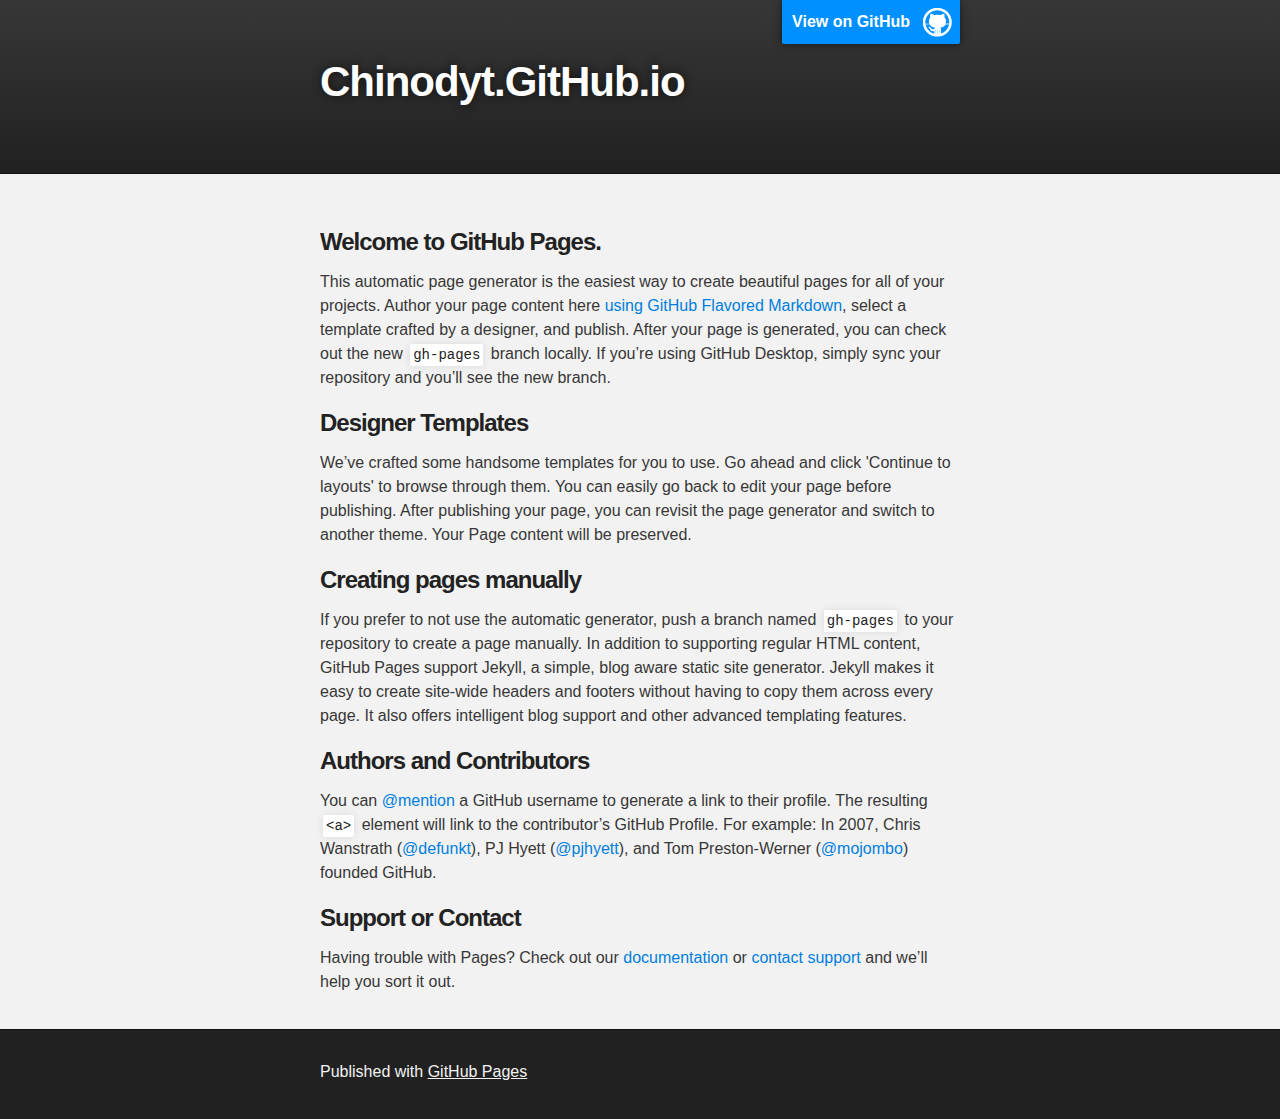
==== index.html @ 5b2690b3 "Replace master branch with page content via GitHub" ====
<!DOCTYPE html>
<html>

  <head>
    <meta charset='utf-8'>
    <meta http-equiv="X-UA-Compatible" content="chrome=1">
    <meta name="description" content="Chinodyt.GitHub.io : ">

    <link rel="stylesheet" type="text/css" media="screen" href="stylesheets/stylesheet.css">

    <title>Chinodyt.GitHub.io</title>
  </head>

  <body>

    <!-- HEADER -->
    <div id="header_wrap" class="outer">
        <header class="inner">
          <a id="forkme_banner" href="https://github.com/chinodyt">View on GitHub</a>

          <h1 id="project_title">Chinodyt.GitHub.io</h1>
          <h2 id="project_tagline"></h2>

        </header>
    </div>

    <!-- MAIN CONTENT -->
    <div id="main_content_wrap" class="outer">
      <section id="main_content" class="inner">
        <h3>
<a id="welcome-to-github-pages" class="anchor" href="#welcome-to-github-pages" aria-hidden="true"><span class="octicon octicon-link"></span></a>Welcome to GitHub Pages.</h3>

<p>This automatic page generator is the easiest way to create beautiful pages for all of your projects. Author your page content here <a href="https://guides.github.com/features/mastering-markdown/">using GitHub Flavored Markdown</a>, select a template crafted by a designer, and publish. After your page is generated, you can check out the new <code>gh-pages</code> branch locally. If you’re using GitHub Desktop, simply sync your repository and you’ll see the new branch.</p>

<h3>
<a id="designer-templates" class="anchor" href="#designer-templates" aria-hidden="true"><span class="octicon octicon-link"></span></a>Designer Templates</h3>

<p>We’ve crafted some handsome templates for you to use. Go ahead and click 'Continue to layouts' to browse through them. You can easily go back to edit your page before publishing. After publishing your page, you can revisit the page generator and switch to another theme. Your Page content will be preserved.</p>

<h3>
<a id="creating-pages-manually" class="anchor" href="#creating-pages-manually" aria-hidden="true"><span class="octicon octicon-link"></span></a>Creating pages manually</h3>

<p>If you prefer to not use the automatic generator, push a branch named <code>gh-pages</code> to your repository to create a page manually. In addition to supporting regular HTML content, GitHub Pages support Jekyll, a simple, blog aware static site generator. Jekyll makes it easy to create site-wide headers and footers without having to copy them across every page. It also offers intelligent blog support and other advanced templating features.</p>

<h3>
<a id="authors-and-contributors" class="anchor" href="#authors-and-contributors" aria-hidden="true"><span class="octicon octicon-link"></span></a>Authors and Contributors</h3>

<p>You can <a href="https://github.com/blog/821" class="user-mention">@mention</a> a GitHub username to generate a link to their profile. The resulting <code>&lt;a&gt;</code> element will link to the contributor’s GitHub Profile. For example: In 2007, Chris Wanstrath (<a href="https://github.com/defunkt" class="user-mention">@defunkt</a>), PJ Hyett (<a href="https://github.com/pjhyett" class="user-mention">@pjhyett</a>), and Tom Preston-Werner (<a href="https://github.com/mojombo" class="user-mention">@mojombo</a>) founded GitHub.</p>

<h3>
<a id="support-or-contact" class="anchor" href="#support-or-contact" aria-hidden="true"><span class="octicon octicon-link"></span></a>Support or Contact</h3>

<p>Having trouble with Pages? Check out our <a href="https://help.github.com/pages">documentation</a> or <a href="https://github.com/contact">contact support</a> and we’ll help you sort it out.</p>
      </section>
    </div>

    <!-- FOOTER  -->
    <div id="footer_wrap" class="outer">
      <footer class="inner">
        <p>Published with <a href="https://pages.github.com">GitHub Pages</a></p>
      </footer>
    </div>

    

  </body>
</html>
---- stylesheets/stylesheet.css ----
/*******************************************************************************
Slate Theme for GitHub Pages
by Jason Costello, @jsncostello
*******************************************************************************/

@import url(github-light.css);

/*******************************************************************************
MeyerWeb Reset
*******************************************************************************/

html, body, div, span, applet, object, iframe,
h1, h2, h3, h4, h5, h6, p, blockquote, pre,
a, abbr, acronym, address, big, cite, code,
del, dfn, em, img, ins, kbd, q, s, samp,
small, strike, strong, sub, sup, tt, var,
b, u, i, center,
dl, dt, dd, ol, ul, li,
fieldset, form, label, legend,
table, caption, tbody, tfoot, thead, tr, th, td,
article, aside, canvas, details, embed,
figure, figcaption, footer, header, hgroup,
menu, nav, output, ruby, section, summary,
time, mark, audio, video {
  margin: 0;
  padding: 0;
  border: 0;
  font: inherit;
  vertical-align: baseline;
}

/* HTML5 display-role reset for older browsers */
article, aside, details, figcaption, figure,
footer, header, hgroup, menu, nav, section {
  display: block;
}

ol, ul {
  list-style: none;
}

table {
  border-collapse: collapse;
  border-spacing: 0;
}

/*******************************************************************************
Theme Styles
*******************************************************************************/

body {
  box-sizing: border-box;
  color:#373737;
  background: #212121;
  font-size: 16px;
  font-family: 'Myriad Pro', Calibri, Helvetica, Arial, sans-serif;
  line-height: 1.5;
  -webkit-font-smoothing: antialiased;
}

h1, h2, h3, h4, h5, h6 {
  margin: 10px 0;
  font-weight: 700;
  color:#222222;
  font-family: 'Lucida Grande', 'Calibri', Helvetica, Arial, sans-serif;
  letter-spacing: -1px;
}

h1 {
  font-size: 36px;
  font-weight: 700;
}

h2 {
  padding-bottom: 10px;
  font-size: 32px;
  background: url('../images/bg_hr.png') repeat-x bottom;
}

h3 {
  font-size: 24px;
}

h4 {
  font-size: 21px;
}

h5 {
  font-size: 18px;
}

h6 {
  font-size: 16px;
}

p {
  margin: 10px 0 15px 0;
}

footer p {
  color: #f2f2f2;
}

a {
  text-decoration: none;
  color: #007edf;
  text-shadow: none;

  transition: color 0.5s ease;
  transition: text-shadow 0.5s ease;
  -webkit-transition: color 0.5s ease;
  -webkit-transition: text-shadow 0.5s ease;
  -moz-transition: color 0.5s ease;
  -moz-transition: text-shadow 0.5s ease;
  -o-transition: color 0.5s ease;
  -o-transition: text-shadow 0.5s ease;
  -ms-transition: color 0.5s ease;
  -ms-transition: text-shadow 0.5s ease;
}

a:hover, a:focus {text-decoration: underline;}

footer a {
  color: #F2F2F2;
  text-decoration: underline;
}

em {
  font-style: italic;
}

strong {
  font-weight: bold;
}

img {
  position: relative;
  margin: 0 auto;
  max-width: 739px;
  padding: 5px;
  margin: 10px 0 10px 0;
  border: 1px solid #ebebeb;

  box-shadow: 0 0 5px #ebebeb;
  -webkit-box-shadow: 0 0 5px #ebebeb;
  -moz-box-shadow: 0 0 5px #ebebeb;
  -o-box-shadow: 0 0 5px #ebebeb;
  -ms-box-shadow: 0 0 5px #ebebeb;
}

p img {
  display: inline;
  margin: 0;
  padding: 0;
  vertical-align: middle;
  text-align: center;
  border: none;
}

pre, code {
  width: 100%;
  color: #222;
  background-color: #fff;

  font-family: Monaco, "Bitstream Vera Sans Mono", "Lucida Console", Terminal, monospace;
  font-size: 14px;

  border-radius: 2px;
  -moz-border-radius: 2px;
  -webkit-border-radius: 2px;
}

pre {
  width: 100%;
  padding: 10px;
  box-shadow: 0 0 10px rgba(0,0,0,.1);
  overflow: auto;
}

code {
  padding: 3px;
  margin: 0 3px;
  box-shadow: 0 0 10px rgba(0,0,0,.1);
}

pre code {
  display: block;
  box-shadow: none;
}

blockquote {
  color: #666;
  margin-bottom: 20px;
  padding: 0 0 0 20px;
  border-left: 3px solid #bbb;
}


ul, ol, dl {
  margin-bottom: 15px
}

ul {
  list-style-position: inside;
  list-style: disc;
  padding-left: 20px;
}

ol {
  list-style-position: inside;
  list-style: decimal;
  padding-left: 20px;
}

dl dt {
  font-weight: bold;
}

dl dd {
  padding-left: 20px;
  font-style: italic;
}

dl p {
  padding-left: 20px;
  font-style: italic;
}

hr {
  height: 1px;
  margin-bottom: 5px;
  border: none;
  background: url('../images/bg_hr.png') repeat-x center;
}

table {
  border: 1px solid #373737;
  margin-bottom: 20px;
  text-align: left;
 }

th {
  font-family: 'Lucida Grande', 'Helvetica Neue', Helvetica, Arial, sans-serif;
  padding: 10px;
  background: #373737;
  color: #fff;
 }

td {
  padding: 10px;
  border: 1px solid #373737;
 }

form {
  background: #f2f2f2;
  padding: 20px;
}

/*******************************************************************************
Full-Width Styles
*******************************************************************************/

.outer {
  width: 100%;
}

.inner {
  position: relative;
  max-width: 640px;
  padding: 20px 10px;
  margin: 0 auto;
}

#forkme_banner {
  display: block;
  position: absolute;
  top:0;
  right: 10px;
  z-index: 10;
  padding: 10px 50px 10px 10px;
  color: #fff;
  background: url('../images/blacktocat.png') #0090ff no-repeat 95% 50%;
  font-weight: 700;
  box-shadow: 0 0 10px rgba(0,0,0,.5);
  border-bottom-left-radius: 2px;
  border-bottom-right-radius: 2px;
}

#header_wrap {
  background: #212121;
  background: -moz-linear-gradient(top, #373737, #212121);
  background: -webkit-linear-gradient(top, #373737, #212121);
  background: -ms-linear-gradient(top, #373737, #212121);
  background: -o-linear-gradient(top, #373737, #212121);
  background: linear-gradient(top, #373737, #212121);
}

#header_wrap .inner {
  padding: 50px 10px 30px 10px;
}

#project_title {
  margin: 0;
  color: #fff;
  font-size: 42px;
  font-weight: 700;
  text-shadow: #111 0px 0px 10px;
}

#project_tagline {
  color: #fff;
  font-size: 24px;
  font-weight: 300;
  background: none;
  text-shadow: #111 0px 0px 10px;
}

#downloads {
  position: absolute;
  width: 210px;
  z-index: 10;
  bottom: -40px;
  right: 0;
  height: 70px;
  background: url('../images/icon_download.png') no-repeat 0% 90%;
}

.zip_download_link {
  display: block;
  float: right;
  width: 90px;
  height:70px;
  text-indent: -5000px;
  overflow: hidden;
  background: url(../images/sprite_download.png) no-repeat bottom left;
}

.tar_download_link {
  display: block;
  float: right;
  width: 90px;
  height:70px;
  text-indent: -5000px;
  overflow: hidden;
  background: url(../images/sprite_download.png) no-repeat bottom right;
  margin-left: 10px;
}

.zip_download_link:hover {
  background: url(../images/sprite_download.png) no-repeat top left;
}

.tar_download_link:hover {
  background: url(../images/sprite_download.png) no-repeat top right;
}

#main_content_wrap {
  background: #f2f2f2;
  border-top: 1px solid #111;
  border-bottom: 1px solid #111;
}

#main_content {
  padding-top: 40px;
}

#footer_wrap {
  background: #212121;
}



/*******************************************************************************
Small Device Styles
*******************************************************************************/

@media screen and (max-width: 480px) {
  body {
    font-size:14px;
  }

  #downloads {
    display: none;
  }

  .inner {
    min-width: 320px;
    max-width: 480px;
  }

  #project_title {
  font-size: 32px;
  }

  h1 {
    font-size: 28px;
  }

  h2 {
    font-size: 24px;
  }

  h3 {
    font-size: 21px;
  }

  h4 {
    font-size: 18px;
  }

  h5 {
    font-size: 14px;
  }

  h6 {
    font-size: 12px;
  }

  code, pre {
    min-width: 320px;
    max-width: 480px;
    font-size: 11px;
  }

}
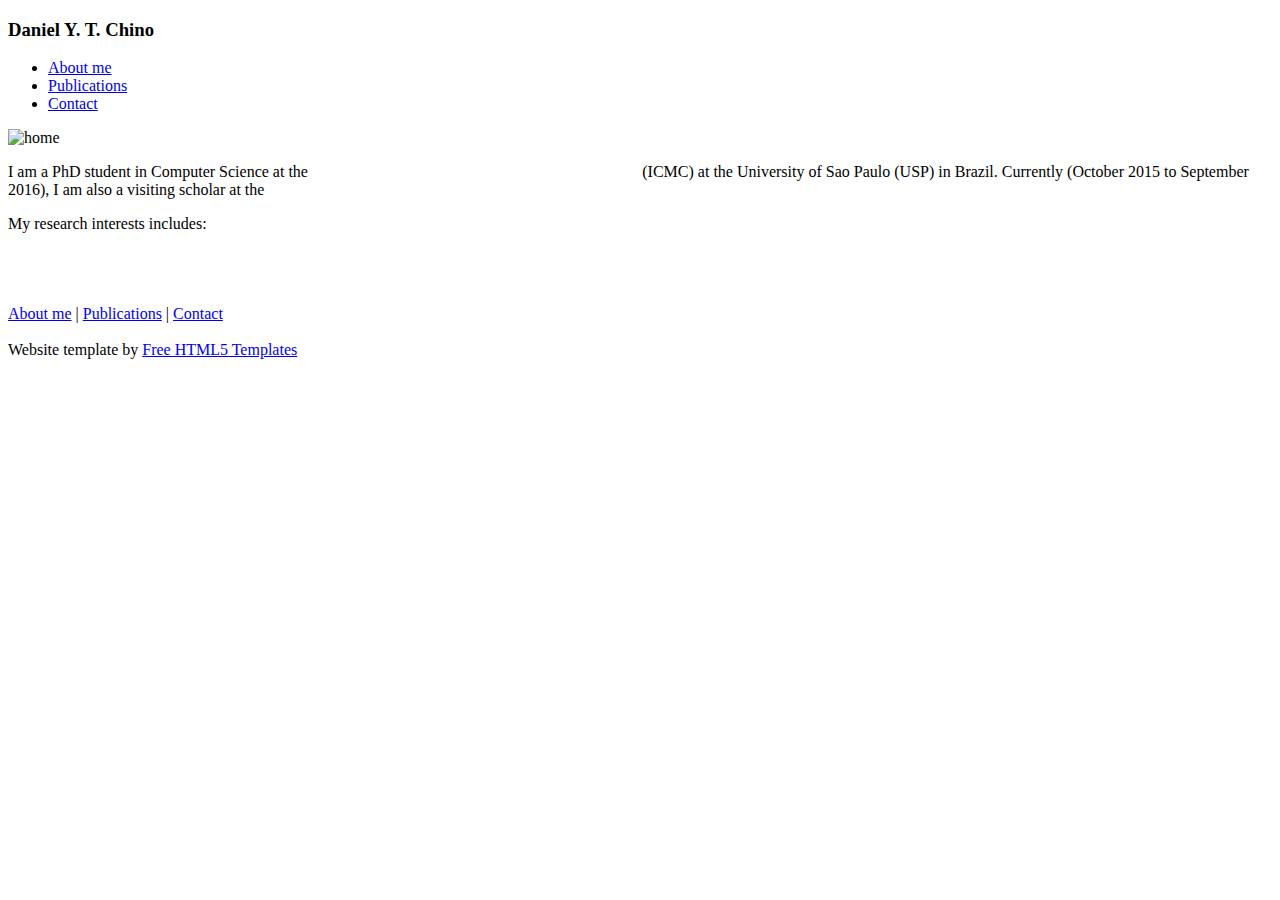
==== commit 239eccb8: "Update index.html" ====
--- a/index.html
+++ b/index.html
@@ -1,67 +1,69 @@
-<!DOCTYPE html>
+<!DOCTYPE html> 
 <html>
 
-  <head>
-    <meta charset='utf-8'>
-    <meta http-equiv="X-UA-Compatible" content="chrome=1">
-    <meta name="description" content="Chinodyt.GitHub.io : ">
+<head>
+	<title>Daniel Y. T. Chino</title>
+	<!--
+	<meta name="description" content="My personal website" />
+	<meta name="keywords" content="website keywords, website keywords" />
+-->
+<meta http-equiv="content-type" content="text/html; charset=windows-1252" />
+<link rel="stylesheet" type="text/css" href="css/style.css" />
+<!-- modernizr enables HTML5 elements and feature detects -->
+<script type="text/javascript" src="js/modernizr-1.5.min.js"></script>
+</head>
 
-    <link rel="stylesheet" type="text/css" media="screen" href="stylesheets/stylesheet.css">
+<body>
+	<div id="main">
+		<header>
+			<div id="banner">
+				<div id="welcome">
+					<h3>Daniel Y. T. Chino</h3>
+				</div><!--close welcome-->
+			</div><!--close banner-->
+		</header>
 
-    <title>Chinodyt.GitHub.io</title>
-  </head>
+		<nav>
+			<div id="menubar">
+				<ul id="nav">
+					<li class="current"><a href="index.html">About me</a></li>
+					<li><a href="publications.html">Publications</a></li>
+					<li><a href="contact.html">Contact</a></li>
+				</ul>
+			</div><!--close menubar-->	
+		</nav>	
 
-  <body>
+		<div id="site_content">
+			<!--<div class="slideshow">
+				<ul class="slideshow">
+				<li class="show"><img width="900" height="250" src="images/home.jpg" alt="&quot;Enter your caption here&quot;" /></li>
+				<li><img width="900" height="250" src="images/home_2.jpg" alt="&quot;Enter your caption here&quot;" /></li>
+				</ul> 
+			</div>	
+		-->
+		<div id="content">
+			<div class="content_item">
+				<img src="images/home.jpg" style="width: 50%; height: 50%" alt="home"/>
+				<p>I am a PhD student in Computer Science at the <a href="http://www.icmc.usp.br/" style="color: rgb(255,255,255)"><b>Institute of Mathematics and Computer Science</b></a> (ICMC) at the University of Sao Paulo (USP) in Brazil. Currently (October 2015 to September 2016), I am also a visiting scholar at the <a href="http://db.cs.cmu.edu/" style="color: rgb(255,255,255)"><b>Computer Science department at Carnegie Mellon University</b>.</a></p>
 
-    <!-- HEADER -->
-    <div id="header_wrap" class="outer">
-        <header class="inner">
-          <a id="forkme_banner" href="https://github.com/chinodyt">View on GitHub</a>
+				My research interests includes:
+				<li style="color: rgb(255,255,255)">Data mining</li>
+				<li style="color: rgb(255,255,255)">Information retrieval</li>
+				<li style="color: rgb(255,255,255)">Image processing</li>
+				<li style="color: rgb(255,255,255)">Time series analysis</li>
+			</div><!--close content_item-->
+		</div><!--close content-->   
+	</div><!--close site_content-->  	
+</div><!--close main-->
 
-          <h1 id="project_title">Chinodyt.GitHub.io</h1>
-          <h2 id="project_tagline"></h2>
+<footer>
+	<a href="index.html">About me</a> | <a href="publications.html">Publications</a> | <a href="contact.html">Contact</a><br/><br/>
+	Website template by <a href="http://www.freehtml5templates.co.uk">Free HTML5 Templates</a>
+</footer>
 
-        </header>
-    </div>
+<!-- javascript at the bottom for fast page loading -->
+<script type="text/javascript" src="js/jquery.js"></script>
+<script type="text/javascript" src="js/image_slide.js"></script>
 
-    <!-- MAIN CONTENT -->
-    <div id="main_content_wrap" class="outer">
-      <section id="main_content" class="inner">
-        <h3>
-<a id="welcome-to-github-pages" class="anchor" href="#welcome-to-github-pages" aria-hidden="true"><span class="octicon octicon-link"></span></a>Welcome to GitHub Pages.</h3>
-
-<p>This automatic page generator is the easiest way to create beautiful pages for all of your projects. Author your page content here <a href="https://guides.github.com/features/mastering-markdown/">using GitHub Flavored Markdown</a>, select a template crafted by a designer, and publish. After your page is generated, you can check out the new <code>gh-pages</code> branch locally. If you’re using GitHub Desktop, simply sync your repository and you’ll see the new branch.</p>
-
-<h3>
-<a id="designer-templates" class="anchor" href="#designer-templates" aria-hidden="true"><span class="octicon octicon-link"></span></a>Designer Templates</h3>
-
-<p>We’ve crafted some handsome templates for you to use. Go ahead and click 'Continue to layouts' to browse through them. You can easily go back to edit your page before publishing. After publishing your page, you can revisit the page generator and switch to another theme. Your Page content will be preserved.</p>
-
-<h3>
-<a id="creating-pages-manually" class="anchor" href="#creating-pages-manually" aria-hidden="true"><span class="octicon octicon-link"></span></a>Creating pages manually</h3>
-
-<p>If you prefer to not use the automatic generator, push a branch named <code>gh-pages</code> to your repository to create a page manually. In addition to supporting regular HTML content, GitHub Pages support Jekyll, a simple, blog aware static site generator. Jekyll makes it easy to create site-wide headers and footers without having to copy them across every page. It also offers intelligent blog support and other advanced templating features.</p>
-
-<h3>
-<a id="authors-and-contributors" class="anchor" href="#authors-and-contributors" aria-hidden="true"><span class="octicon octicon-link"></span></a>Authors and Contributors</h3>
-
-<p>You can <a href="https://github.com/blog/821" class="user-mention">@mention</a> a GitHub username to generate a link to their profile. The resulting <code>&lt;a&gt;</code> element will link to the contributor’s GitHub Profile. For example: In 2007, Chris Wanstrath (<a href="https://github.com/defunkt" class="user-mention">@defunkt</a>), PJ Hyett (<a href="https://github.com/pjhyett" class="user-mention">@pjhyett</a>), and Tom Preston-Werner (<a href="https://github.com/mojombo" class="user-mention">@mojombo</a>) founded GitHub.</p>
-
-<h3>
-<a id="support-or-contact" class="anchor" href="#support-or-contact" aria-hidden="true"><span class="octicon octicon-link"></span></a>Support or Contact</h3>
-
-<p>Having trouble with Pages? Check out our <a href="https://help.github.com/pages">documentation</a> or <a href="https://github.com/contact">contact support</a> and we’ll help you sort it out.</p>
-      </section>
-    </div>
-
-    <!-- FOOTER  -->
-    <div id="footer_wrap" class="outer">
-      <footer class="inner">
-        <p>Published with <a href="https://pages.github.com">GitHub Pages</a></p>
-      </footer>
-    </div>
-
-    
-
-  </body>
+</body>
 </html>
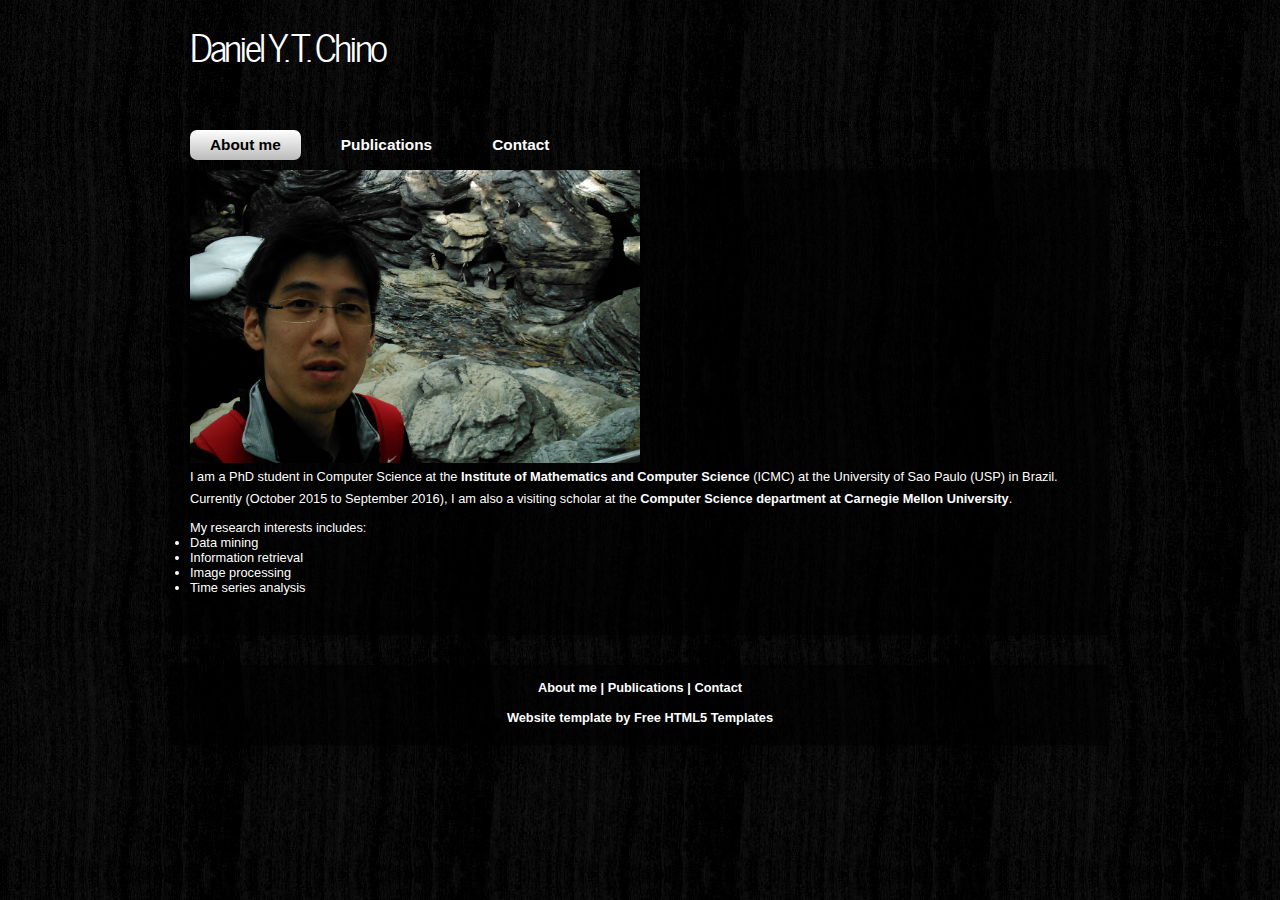
==== commit 07601a06: "Changed the whole site." ====
--- a/index.html
+++ b/index.html
@@ -1,69 +1,69 @@
-<!DOCTYPE html> 
-<html>
-
-<head>
-	<title>Daniel Y. T. Chino</title>
-	<!--
-	<meta name="description" content="My personal website" />
-	<meta name="keywords" content="website keywords, website keywords" />
--->
-<meta http-equiv="content-type" content="text/html; charset=windows-1252" />
-<link rel="stylesheet" type="text/css" href="css/style.css" />
-<!-- modernizr enables HTML5 elements and feature detects -->
-<script type="text/javascript" src="js/modernizr-1.5.min.js"></script>
-</head>
-
-<body>
-	<div id="main">
-		<header>
-			<div id="banner">
-				<div id="welcome">
-					<h3>Daniel Y. T. Chino</h3>
-				</div><!--close welcome-->
-			</div><!--close banner-->
-		</header>
-
-		<nav>
-			<div id="menubar">
-				<ul id="nav">
-					<li class="current"><a href="index.html">About me</a></li>
-					<li><a href="publications.html">Publications</a></li>
-					<li><a href="contact.html">Contact</a></li>
-				</ul>
-			</div><!--close menubar-->	
-		</nav>	
-
-		<div id="site_content">
-			<!--<div class="slideshow">
-				<ul class="slideshow">
-				<li class="show"><img width="900" height="250" src="images/home.jpg" alt="&quot;Enter your caption here&quot;" /></li>
-				<li><img width="900" height="250" src="images/home_2.jpg" alt="&quot;Enter your caption here&quot;" /></li>
-				</ul> 
-			</div>	
-		-->
-		<div id="content">
-			<div class="content_item">
-				<img src="images/home.jpg" style="width: 50%; height: 50%" alt="home"/>
-				<p>I am a PhD student in Computer Science at the <a href="http://www.icmc.usp.br/" style="color: rgb(255,255,255)"><b>Institute of Mathematics and Computer Science</b></a> (ICMC) at the University of Sao Paulo (USP) in Brazil. Currently (October 2015 to September 2016), I am also a visiting scholar at the <a href="http://db.cs.cmu.edu/" style="color: rgb(255,255,255)"><b>Computer Science department at Carnegie Mellon University</b>.</a></p>
-
-				My research interests includes:
-				<li style="color: rgb(255,255,255)">Data mining</li>
-				<li style="color: rgb(255,255,255)">Information retrieval</li>
-				<li style="color: rgb(255,255,255)">Image processing</li>
-				<li style="color: rgb(255,255,255)">Time series analysis</li>
-			</div><!--close content_item-->
-		</div><!--close content-->   
-	</div><!--close site_content-->  	
-</div><!--close main-->
-
-<footer>
-	<a href="index.html">About me</a> | <a href="publications.html">Publications</a> | <a href="contact.html">Contact</a><br/><br/>
-	Website template by <a href="http://www.freehtml5templates.co.uk">Free HTML5 Templates</a>
-</footer>
-
-<!-- javascript at the bottom for fast page loading -->
-<script type="text/javascript" src="js/jquery.js"></script>
-<script type="text/javascript" src="js/image_slide.js"></script>
-
-</body>
-</html>
+<!DOCTYPE html> 
+<html>
+
+<head>
+	<title>Daniel Y. T. Chino</title>
+	<!--
+	<meta name="description" content="My personal website" />
+	<meta name="keywords" content="website keywords, website keywords" />
+	-->
+	<meta http-equiv="content-type" content="text/html; charset=windows-1252" />
+	<link rel="stylesheet" type="text/css" href="css/style.css" />
+	<!-- modernizr enables HTML5 elements and feature detects -->
+	<script type="text/javascript" src="js/modernizr-1.5.min.js"></script>
+</head>
+
+<body>
+	<div id="main">
+		<header>
+			<div id="banner">
+				<div id="welcome">
+				<h3>Daniel Y. T. Chino</h3>
+				</div><!--close welcome-->
+			</div><!--close banner-->
+		</header>
+
+		<nav>
+			<div id="menubar">
+				<ul id="nav">
+				<li class="current"><a href="index.html">About me</a></li>
+				<li><a href="publications.html">Publications</a></li>
+				<li><a href="contact.html">Contact</a></li>
+				</ul>
+			</div><!--close menubar-->	
+		</nav>	
+
+		<div id="site_content">
+			<!--<div class="slideshow">
+				<ul class="slideshow">
+				<li class="show"><img width="900" height="250" src="images/home.jpg" alt="&quot;Enter your caption here&quot;" /></li>
+				<li><img width="900" height="250" src="images/home_2.jpg" alt="&quot;Enter your caption here&quot;" /></li>
+				</ul> 
+			</div>	
+			-->
+			<div id="content">
+				<div class="content_item">
+					<img src="images/home.jpg" style="width: 50%; height: 50%" alt="home"/>
+					<p>I am a PhD student in Computer Science at the <a href="http://www.icmc.usp.br/" style="color: rgb(255,255,255)"><b>Institute of Mathematics and Computer Science</b></a> (ICMC) at the University of Sao Paulo (USP) in Brazil. Currently (October 2015 to September 2016), I am also a visiting scholar at the <a href="http://db.cs.cmu.edu/" style="color: rgb(255,255,255)"><b>Computer Science department at Carnegie Mellon University</b>.</a></p>
+
+					My research interests includes:
+					<li style="color: rgb(255,255,255)">Data mining</li>
+					<li style="color: rgb(255,255,255)">Information retrieval</li>
+					<li style="color: rgb(255,255,255)">Image processing</li>
+					<li style="color: rgb(255,255,255)">Time series analysis</li>
+				</div><!--close content_item-->
+			</div><!--close content-->   
+		</div><!--close site_content-->  	
+	</div><!--close main-->
+
+	<footer>
+		<a href="index.html">About me</a> | <a href="publications.html">Publications</a> | <a href="contact.html">Contact</a><br/><br/>
+		Website template by <a href="http://www.freehtml5templates.co.uk">Free HTML5 Templates</a>
+	</footer>
+
+	<!-- javascript at the bottom for fast page loading -->
+	<script type="text/javascript" src="js/jquery.js"></script>
+	<script type="text/javascript" src="js/image_slide.js"></script>
+
+</body>
+</html>
--- a/css/style.css
+++ b/css/style.css
@@ -0,0 +1,351 @@
+@font-face { 
+  font-family: News Cycle; 
+    src: url('../fonts/NewsCycle-Regular.eot'); 
+    src: local("News Cycle"), url('../fonts/NewsCycle-Regular.ttf'); 
+} 
+
+html
+{ height: 100%;}
+
+*
+{ margin: 0;
+  padding: 0;}
+
+body
+{ font: normal 80% Arial, Helvetica, sans-serif;
+  color: #FFF;
+  text-shadow: 1px 1px #000;
+  background: transparent url(../images/background.jpg) repeat;}
+
+/* tell the browser to render HTML 5 elements as block */
+article, aside, figure, footer, header, hgroup, nav, section { 
+  display:block;
+}
+
+p
+{ padding: 0 0 10px 0;
+  line-height: 1.7em;}
+
+img
+{ border: 0;}
+
+h1, h2, h3, h4, h5, h6 
+{ font: normal 250% 'News Cycle', Arial, sans-serif;
+  color: #FFF;
+  letter-spacing: -1px;
+  margin: 0 0 10px 0;}
+
+h2
+{ font-size: 165%;}
+
+h3
+{ font-size: 130%;}
+
+h4, h5, h6
+{ margin: 0;
+  padding: 0 0 0px 0;
+  font-size: 150%;
+  line-height: 1.5em;}
+
+h5, h6
+{ font: normal 95% Arial, Helvetica, sans-serif;
+  padding-bottom: 15px;}
+  
+span
+{ color: #676767;
+  text-shadow: 1px 1px #FFF;}
+
+a, a:hover
+{ color: #000;
+  background: transparent;
+  outline: none;
+  text-decoration: none;}
+
+a:hover
+{ text-decoration: underline;}
+
+ul
+{ margin: 2px 0 22px 30px;
+  line-height: 1.7em;
+  font-style: normal;
+  font-size: 100%;}
+
+ol
+{ margin: 8px 0 22px 20px;}
+
+ol li
+{ margin: 0 0 11px 0;}
+
+#main, header, #banner, #menubar, #site_content, footer, #content_grey, nav
+{ margin-left: auto; 
+  margin-right: auto;}
+
+#main
+{ background: transparent;}
+  
+header
+{ height: 120px;}
+
+#banner
+{ width: 940px;
+  position: relative;
+  height: 50px;
+  padding: 15px 0 0 0;
+  background: transparent;}
+ 
+nav
+{ height: 50px;}  
+  
+#menubar
+{ width: 940px;
+  height: 50px;
+  text-align: center; 
+  margin: 0 auto;} 
+  
+#welcome
+{ width: 880px;
+  float: left;
+  height: 50px;
+  margin: 0 auto;
+  padding-left: 20px;
+  background: transparent;} 
+  
+#welcome_slogan
+{ width: 880px;
+  float: left;
+  height: 50px;
+  margin: 0 auto;
+  padding-left: 20px;
+  background: transparent;}   
+   
+#welcome H3
+{ font: normal 300% 'News Cycle', Arial, sans-serif;
+  letter-spacing: -3px;
+  text-shadow: 1px 1px #000;
+  color: #FFF;}
+
+#welcome_slogan H3
+{ font: normal 200% 'News Cycle', Arial, sans-serif;
+  letter-spacing: -2px;
+  text-shadow: 1px 1px #000;
+  color: #FFF;}  
+  
+ul#nav
+{ margin:0;}
+
+ul#nav li
+{ padding: 0 0 0 0px;
+  list-style: none;
+  margin: 2px 0 0 0;
+  display: inline;
+  background: transparent;}
+
+ul#nav li a
+{ float: left;
+  font: bold 120% Arial, Helvetica, sans-serif;
+  height: 24px;
+  margin: 10px 0 0 20px;
+  text-shadow: 0px -1px 0px #000;
+  padding: 6px 20px 0 20px;
+  background: transparent; 
+  border-radius: 7px 7px 7px 7px;
+  -moz-border-radius: 7px 7px 7px 7px;
+  -webkit-border: 7px 7px 7px 7px;
+  text-align: center;
+  color: #FFF;
+  text-decoration: none;} 
+  
+ul#nav li.current a, ul#nav li:hover a
+{ color: #000;
+  background: #CCC;
+  background: -moz-linear-gradient(#FFF, #BBB);
+  background: -o-linear-gradient(#FFF, #BBB);
+  background: -webkit-linear-gradient(#FFF, #BBB);  
+  text-shadow: none;}
+
+#site_content
+{ width: 940px;
+  overflow: hidden;
+  margin-bottom: 30px;
+  background: transparent url(../images/transparent.png) repeat;
+  border-radius: 0px 0px 7px 7px;
+  -moz-border-radius: 0px 0px 7px 7px;
+  -webkit-border: 0px 0px 7px 7px;
+  -webkit-box-shadow: rgba(0, 0, 0, 0.5) 0px 0px 5px;
+  -moz-box-shadow: rgba(0, 0, 0, 0.5) 0px 0px 5px;
+  box-shadow: rgba(0, 0, 0, 0.5) 0px 0px 5px;} 
+
+#content
+{ width: 900px;
+  margin: 0 0 20px 20px;
+  float: left;}
+
+.content_item
+{ width: 900px;
+  margin-bottom: 20px;}
+ 
+.content_imagetext
+{ width: 890px;
+  padding: 5px;
+  margin: 20px 0 0 0;
+  float: left;}
+ 
+.content_image
+{ float: left; 
+  width: 300px;
+  height: 150px;
+  margin: 0 20px 10px 0;
+  padding: 10px;
+  -moz-box-shadow:    inset 0 0 20px #ADADAD;
+  -webkit-box-shadow: inset 0 0 20px #ADADAD;
+  box-shadow:         inset 0 0 20px #ADADAD;}
+  
+.content_container
+{ width: 275px;
+  padding: 5px;
+  margin: 10px 10px 20px 0;
+  float: left;}
+  
+footer
+{ width: 940px;
+  height: 50px;
+  padding-top: 15px;
+  padding-bottom: 15px;
+  margin-bottom: 30px;  
+  font-weight: bold;
+  text-align: center; 
+  background: transparent url(../images/transparent.png) repeat;
+  border-radius: 7px 7px 7px 7px;
+  -moz-border-radius: 7px 7px 7px 7px;
+  -webkit-border: 7px 7px 7px 7px;
+  -webkit-box-shadow: rgba(0, 0, 0, 0.5) 0px 0px 5px;
+  -moz-box-shadow: rgba(0, 0, 0, 0.5) 0px 0px 5px;
+  box-shadow: rgba(0, 0, 0, 0.5) 0px 0px 5px;}
+
+footer a, footer a:hover
+{ text-decoration: none;
+  padding-bottom: 20px;
+  color: #FFF;
+  text-shadow: 1px 1px #000;}
+
+footer a:hover
+{ text-decoration: underline;}
+ 
+ .button_small
+{ font: normal 110% Arial, Helvetica, sans-serif;
+  width: 80px;
+  padding: 5px 2px 7px 2px;
+  background: #CCC;
+  background: -moz-linear-gradient(#FFF, #BBB);
+  background: -o-linear-gradient(#FFF, #BBB);
+  background: -webkit-linear-gradient(#FFF, #BBB); 
+  border-radius: 7px 7px 7px 7px;
+  -moz-border-radius: 7px 7px 7px 7px;
+  -webkit-border: 7px 7px 7px 7px;
+  -webkit-box-shadow: rgba(0, 0, 0, 0.5) 0px 0px 5px;
+  -moz-box-shadow: rgba(0, 0, 0, 0.5) 0px 0px 5px;
+  box-shadow: rgba(0, 0, 0, 0.5) 0px 0px 5px;}
+  
+.button_small a
+{ color: #000;
+  text-shadow: 1px 1px #FFF;
+  padding-left: 5px;}
+
+.form_settings
+{ margin: 15px 0 0 0;}
+
+.form_settings p
+{ padding: 0 0 4px 0;}
+
+.form_settings span
+{ float: left; 
+  width: 280px; 
+  text-align: left;
+  text-shadow: none;
+  color: #FFF;
+  text-shadow: 1px 1px #000;}
+  
+.form_settings input, .form_settings textarea
+{ padding: 2px; 
+  width: 299px; 
+  font: 100% arial; 
+  border: 1px solid #E5E5DB; 
+  background: #FFF; 
+  color: #47433F;}
+  
+.form_settings input[type="checkbox"]
+{ padding: 2px 0; 
+  width: 15px; 
+  font: 100% arial; 
+  border: 0; 
+  background: #FFF; 
+  color: #47433F;
+  margin: 28px 0;}
+
+.form_settings .submit
+{ font: 100% arial; 
+  border: none; 
+  width: 99px; 
+  margin: 0 0 0 206px; 
+  height: 26px;
+  padding: 2px 0 3px 0;
+  cursor: pointer; 
+  background: #CCC;
+  background: -moz-linear-gradient(#FFF, #BBB);
+  background: -o-linear-gradient(#FFF, #BBB);
+  background: -webkit-linear-gradient(#FFF, #BBB); 
+  color: #000;
+  text-shadow: 1px 1px #FFF;
+  border-radius: 7px 7px 7px 7px;
+  -moz-border-radius: 7px 7px 7px 7px;
+  -webkit-border: 7px 7px 7px 7px;}
+
+.slideshow
+{  width: 900px;
+  height: 250px;
+  margin-left: 20px;
+  -webkit-box-shadow: rgba(0, 0, 0, 0.5) 0px 0px 10px;
+  -moz-box-shadow: rgba(0, 0, 0, 0.5) 0px 0px 10px;
+  box-shadow: rgba(0, 0, 0, 0.5) 0px 0px 10px;}  
+  
+/* styling for the slideshow on the homepage */
+ul.slideshow {
+  list-style: none;
+  width: 900px;
+  height: 250px;
+  overflow: hidden;
+  position: relative;
+  margin: 20px 0 0 0;}
+  
+ul.slideshow li {
+  position: absolute;
+  margin: 0;
+  padding: 0;
+  left: 0;
+  right: 0;}
+ 
+ul.slideshow li.show {
+  z-index: 500;}
+ 
+ul img {
+  border: none;}
+ 
+#slideshow-caption {
+  width: 900px;
+  height: 38px;
+  position: absolute;
+  bottom: 0;
+  left: 0; 
+  z-index: 500;}
+ 
+#slideshow-caption .slideshow-caption-container {
+  padding: 10px 25px 10px 25px; 
+  background: transparent url(../images/transparent.png) repeat;  
+  z-index: 1000;}
+ 
+#slideshow-caption p {
+  padding: 0;
+  font: normal 130% arial, sans-serif;
+  color: #FFF;
+  text-shadow: 1px 1px #000;}
+ 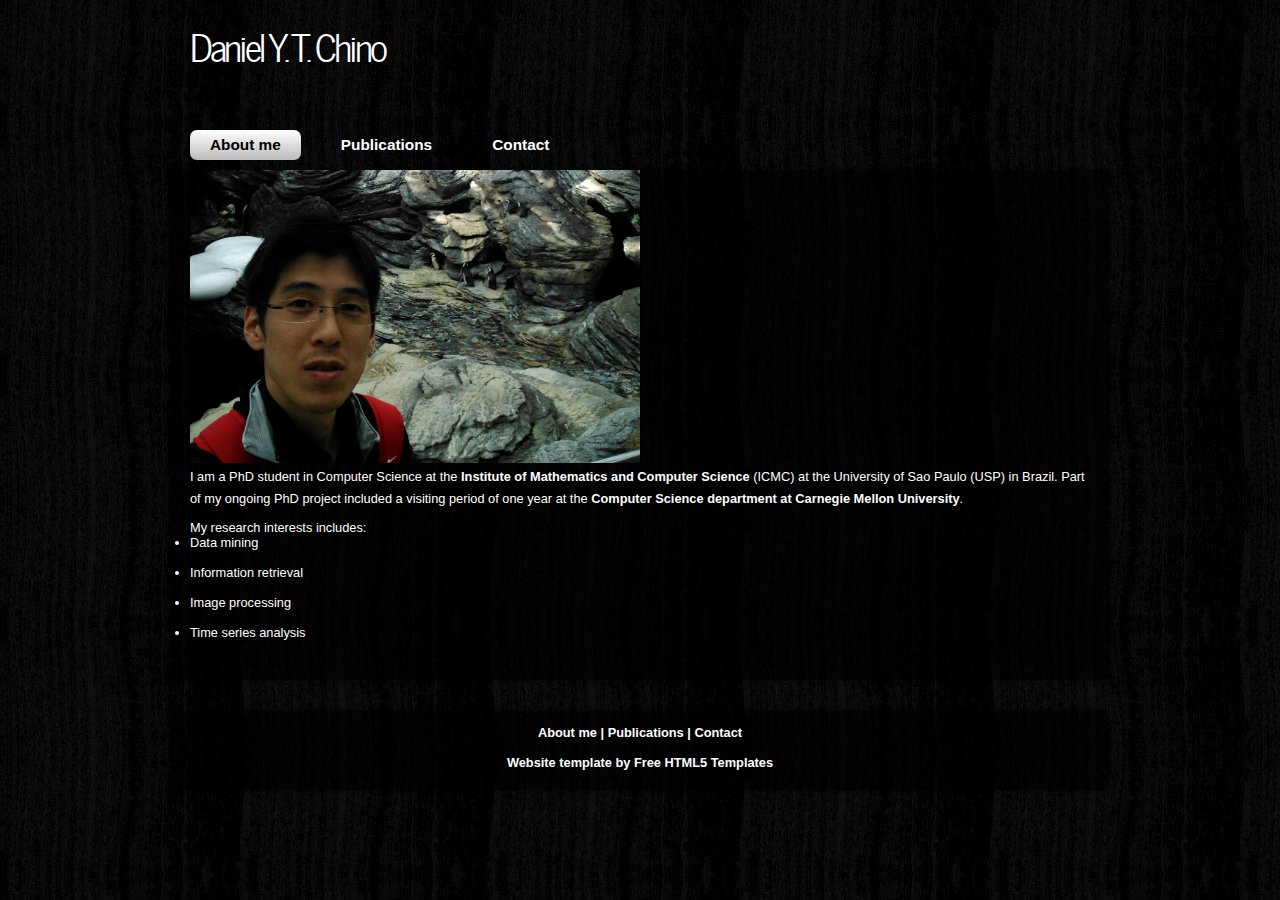
==== commit e36ada09: "Updated the about me." ====
--- a/index.html
+++ b/index.html
@@ -44,7 +44,8 @@
 			<div id="content">
 				<div class="content_item">
 					<img src="images/home.jpg" style="width: 50%; height: 50%" alt="home"/>
-					<p>I am a PhD student in Computer Science at the <a href="http://www.icmc.usp.br/" style="color: rgb(255,255,255)"><b>Institute of Mathematics and Computer Science</b></a> (ICMC) at the University of Sao Paulo (USP) in Brazil. Currently (October 2015 to September 2016), I am also a visiting scholar at the <a href="http://db.cs.cmu.edu/" style="color: rgb(255,255,255)"><b>Computer Science department at Carnegie Mellon University</b>.</a></p>
+					<p>I am a PhD student in Computer Science at the <a href="http://www.icmc.usp.br/" style="color: rgb(255,255,255)"><b>Institute of Mathematics and Computer Science</b></a> (ICMC) at the University of Sao Paulo (USP) in Brazil. 
+					Part of my ongoing PhD project included a visiting period of one year at the <a href="http://db.cs.cmu.edu/" style="color: rgb(255,255,255)"><b>Computer Science department at Carnegie Mellon University</b>.</a></p>
 
 					My research interests includes:
 					<li style="color: rgb(255,255,255)">Data mining</li>
--- a/css/style.css
+++ b/css/style.css
@@ -75,6 +75,10 @@
 
 ol li
 { margin: 0 0 11px 0;}
+
+li {
+    margin-bottom: 15px;
+}
 
 #main, header, #banner, #menubar, #site_content, footer, #content_grey, nav
 { margin-left: auto; 
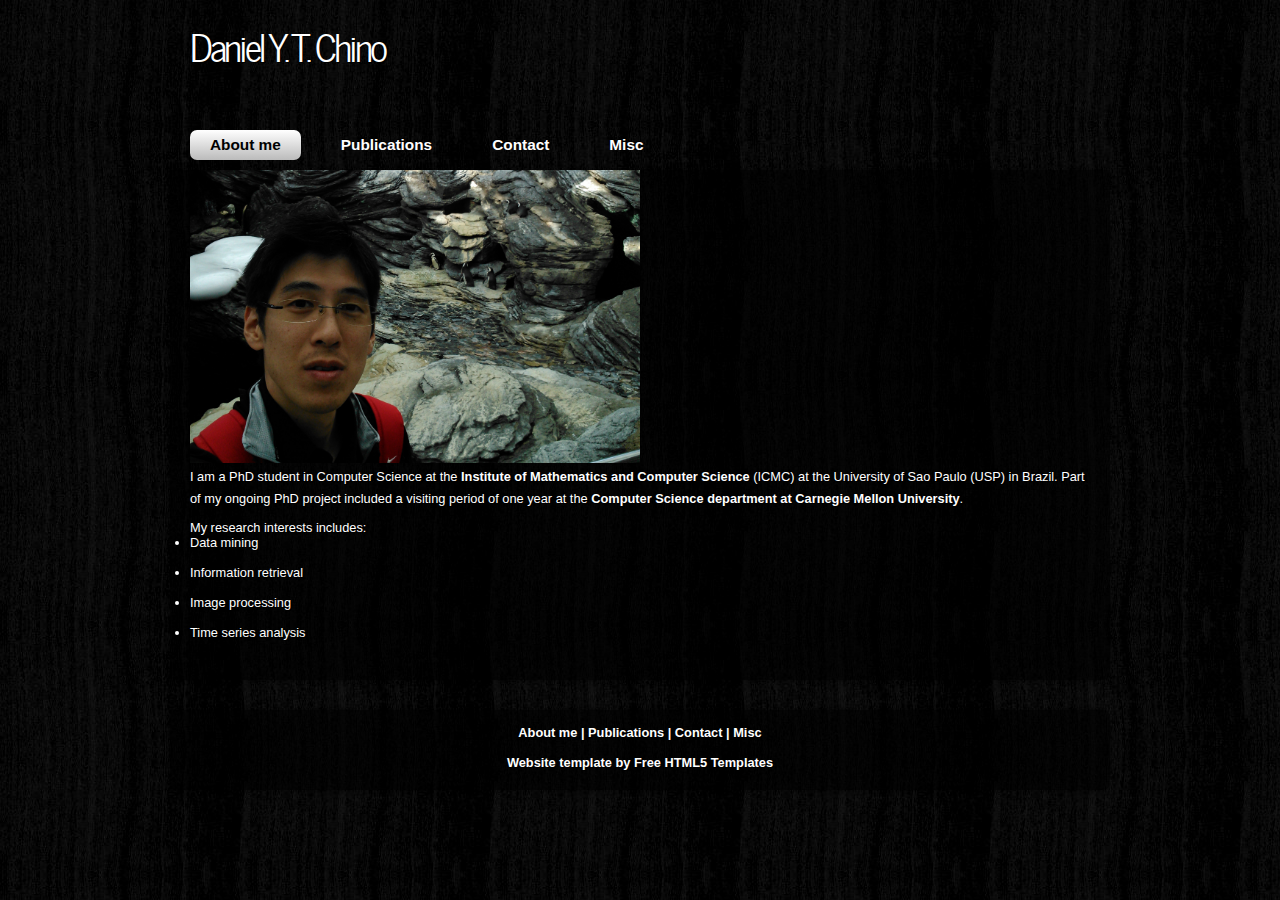
==== commit 16a0cac4: "Added misc page." ====
--- a/index.html
+++ b/index.html
@@ -29,6 +29,7 @@
 				<li class="current"><a href="index.html">About me</a></li>
 				<li><a href="publications.html">Publications</a></li>
 				<li><a href="contact.html">Contact</a></li>
+				<li><a href="misc.html">Misc</a></li>
 				</ul>
 			</div><!--close menubar-->	
 		</nav>	
@@ -58,7 +59,7 @@
 	</div><!--close main-->
 
 	<footer>
-		<a href="index.html">About me</a> | <a href="publications.html">Publications</a> | <a href="contact.html">Contact</a><br/><br/>
+		<a href="index.html">About me</a> | <a href="publications.html">Publications</a> | <a href="contact.html">Contact</a> | <a href="misc.html">Misc</a><br/><br/>
 		Website template by <a href="http://www.freehtml5templates.co.uk">Free HTML5 Templates</a>
 	</footer>
 
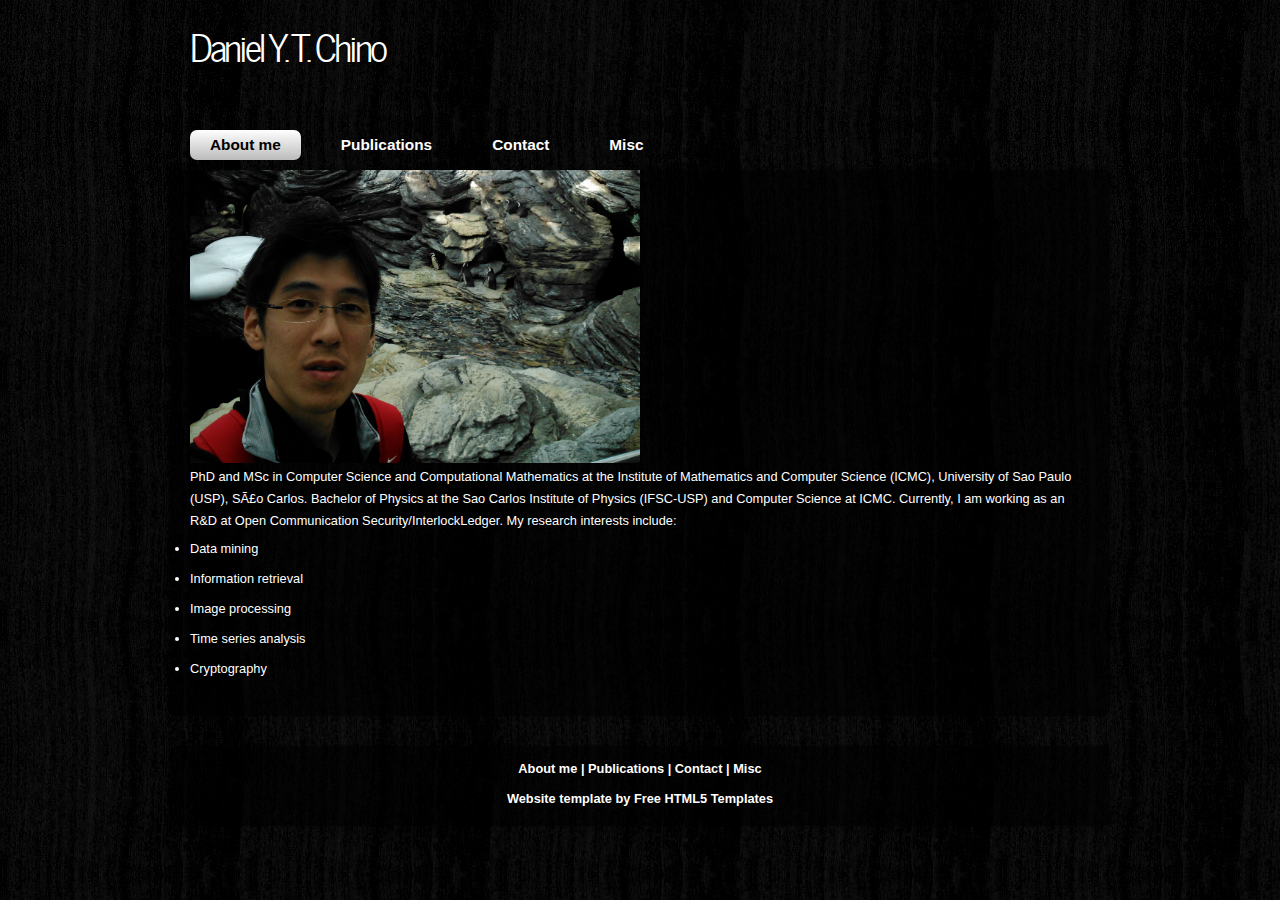
==== commit fd026b77: "Inserted thesis and CMPB paper." ====
--- a/index.html
+++ b/index.html
@@ -45,14 +45,14 @@
 			<div id="content">
 				<div class="content_item">
 					<img src="images/home.jpg" style="width: 50%; height: 50%" alt="home"/>
-					<p>I am a PhD student in Computer Science at the <a href="http://www.icmc.usp.br/" style="color: rgb(255,255,255)"><b>Institute of Mathematics and Computer Science</b></a> (ICMC) at the University of Sao Paulo (USP) in Brazil. 
-					Part of my ongoing PhD project included a visiting period of one year at the <a href="http://db.cs.cmu.edu/" style="color: rgb(255,255,255)"><b>Computer Science department at Carnegie Mellon University</b>.</a></p>
+					<p> PhD and MSc in Computer Science and Computational Mathematics at the Institute of Mathematics and Computer Science (ICMC), University of Sao Paulo (USP), São Carlos. Bachelor of Physics at the Sao Carlos Institute of Physics (IFSC-USP) and Computer Science at ICMC. Currently, I am working as an R&D at Open Communication Security/InterlockLedger.
 
-					My research interests includes:
+					My research interests include:
 					<li style="color: rgb(255,255,255)">Data mining</li>
 					<li style="color: rgb(255,255,255)">Information retrieval</li>
 					<li style="color: rgb(255,255,255)">Image processing</li>
 					<li style="color: rgb(255,255,255)">Time series analysis</li>
+                    <li style="color: rgb(255,255,255)">Cryptography</li>
 				</div><!--close content_item-->
 			</div><!--close content-->   
 		</div><!--close site_content-->  	
